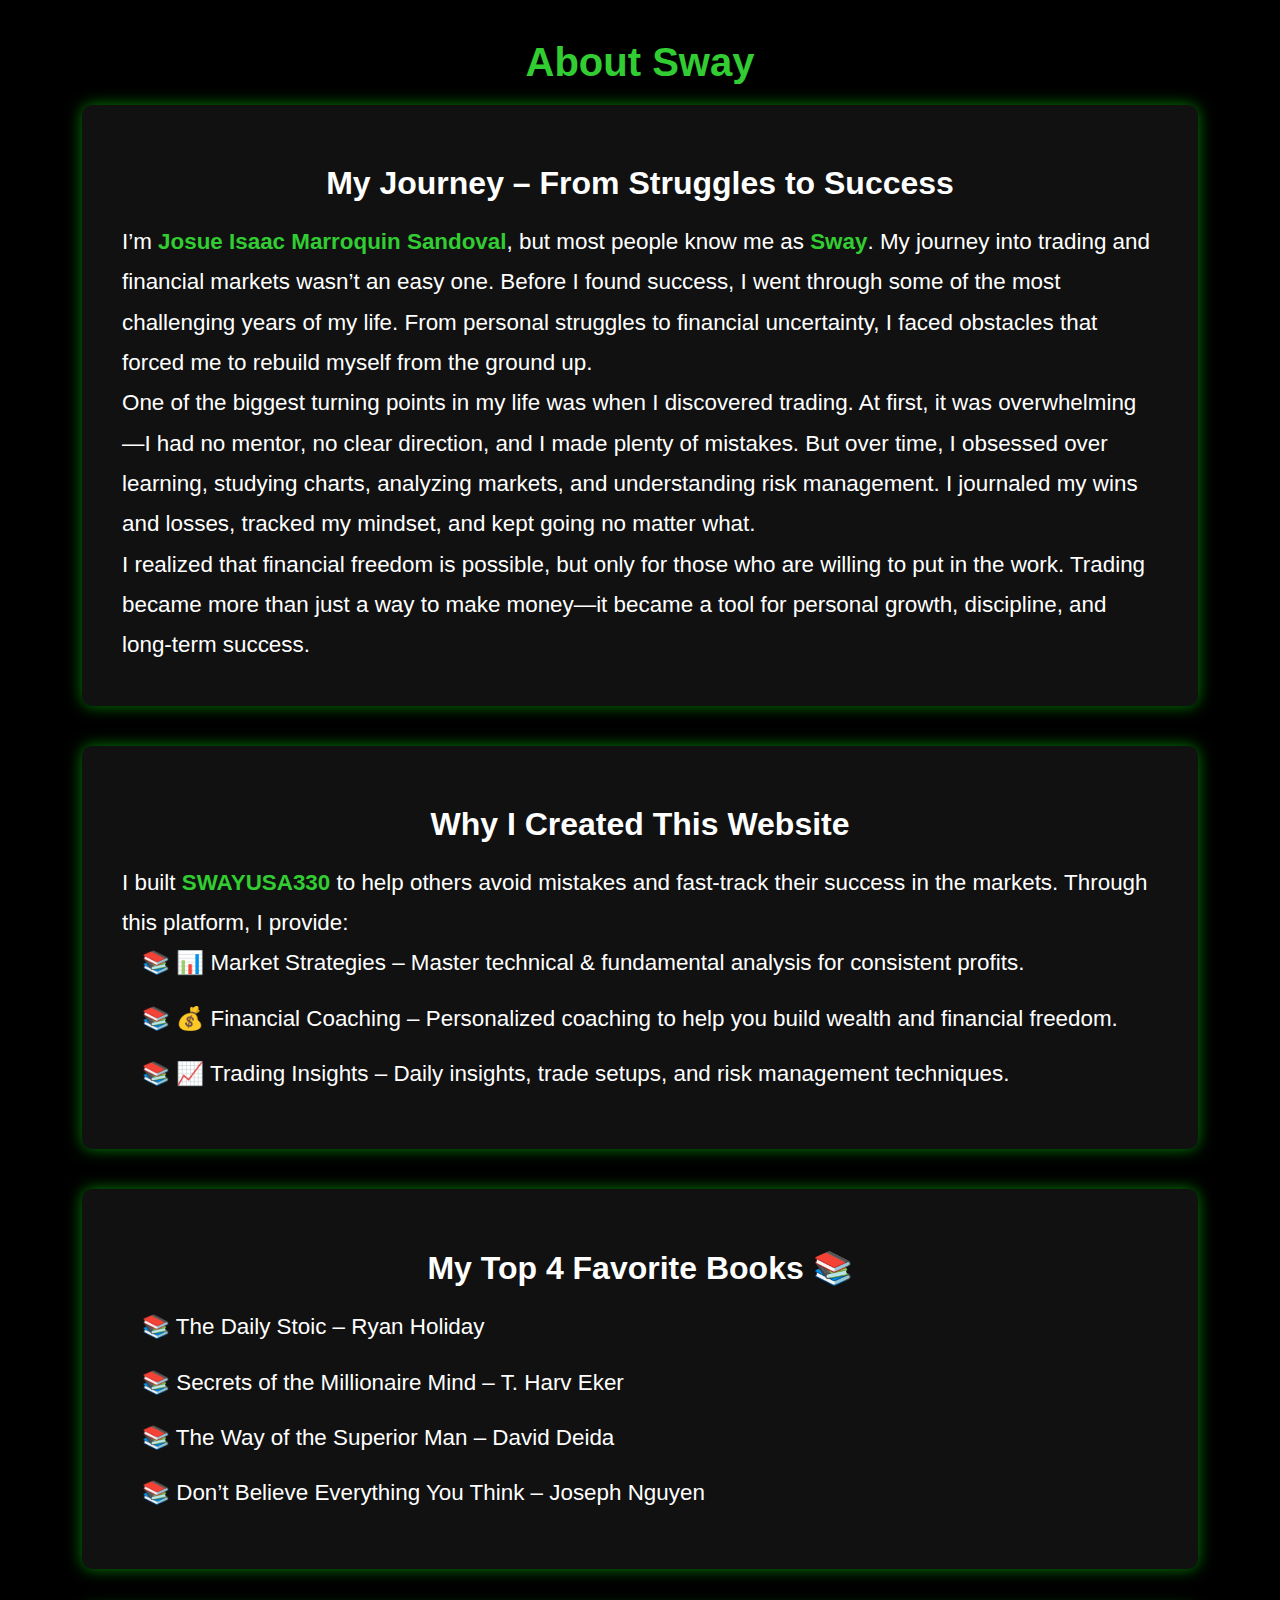
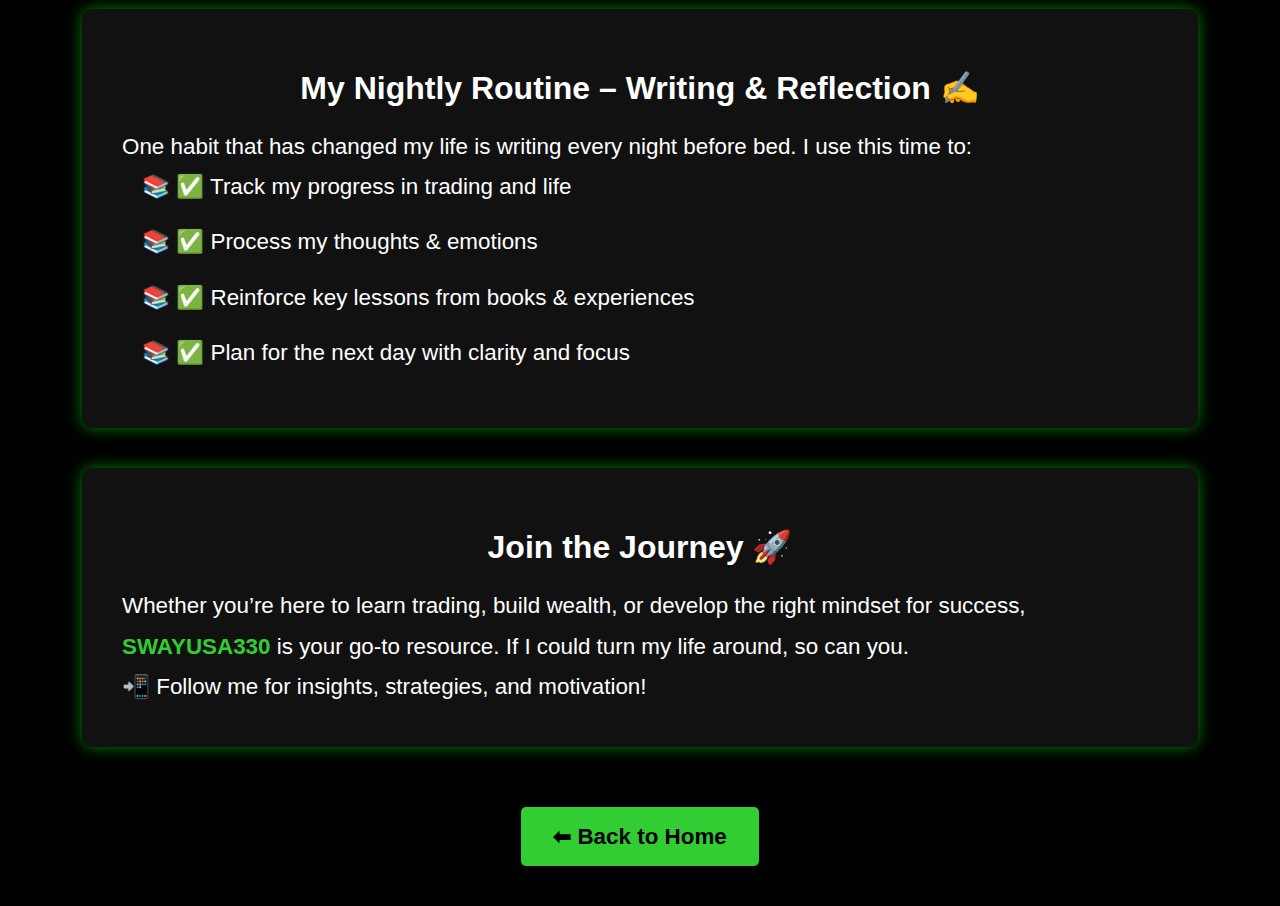
==== about-sway.html @ 66a801aa "Add files via upload" ====
<!DOCTYPE html>
<html lang="en">
<head>
    <meta charset="UTF-8">
    <meta name="viewport" content="width=device-width, initial-scale=1.0">
    <title>About Sway</title>
    <link rel="stylesheet" href="styles.css">
    <style>
        * {
            margin: 0;
            padding: 0;
            box-sizing: border-box;
        }
        body {
            font-family: Arial, sans-serif;
            background-color: black;
            color: white;
            margin: 0;
            padding: 40px 20px;
            display: flex;
            flex-direction: column;
            align-items: center;
            text-align: center;
        }
        .container {
            width: 90%;
            max-width: 1200px;
            background: #111;
            padding: 40px;
            border-radius: 10px;
            box-shadow: 0 0 15px rgba(0, 255, 0, 0.5);
            margin-bottom: 40px;
            text-align: left;
        }
        h1 {
            color: limegreen;
            margin-bottom: 20px;
            font-size: 2.5em;
            text-align: center;
        }
        h2 {
            color: white;
            margin-top: 20px;
            font-size: 2em;
        }
        p {
            font-size: 1.4em;
            line-height: 1.8;
        }
        .highlight {
            color: limegreen;
            font-weight: bold;
        }
        ul {
            list-style: none;
            padding-left: 20px;
        }
        ul li {
            font-size: 1.4em;
            margin-bottom: 15px;
        }
        ul li::before {
            content: '📚 ';
        }
        .cta {
            margin-top: 20px;
            padding: 16px 32px;
            background: limegreen;
            color: black;
            font-weight: bold;
            text-decoration: none;
            border-radius: 5px;
            display: inline-block;
            transition: 0.3s;
            font-size: 1.4em;
            text-align: center;
        }
        .cta:hover {
            background: #00cc00;
        }
    </style>
</head>
<body>
    <h1>About Sway</h1>
    <div class="container">
        <h2>My Journey – From Struggles to Success</h2>
        <p>I’m <span class="highlight">Josue Isaac Marroquin Sandoval</span>, but most people know me as <span class="highlight">Sway</span>. My journey into trading and financial markets wasn’t an easy one. Before I found success, I went through some of the most challenging years of my life. From personal struggles to financial uncertainty, I faced obstacles that forced me to rebuild myself from the ground up.</p>
        <p>One of the biggest turning points in my life was when I discovered trading. At first, it was overwhelming—I had no mentor, no clear direction, and I made plenty of mistakes. But over time, I obsessed over learning, studying charts, analyzing markets, and understanding risk management. I journaled my wins and losses, tracked my mindset, and kept going no matter what.</p>
        <p>I realized that financial freedom is possible, but only for those who are willing to put in the work. Trading became more than just a way to make money—it became a tool for personal growth, discipline, and long-term success.</p>
    </div>
    <div class="container">
        <h2>Why I Created This Website</h2>
        <p>I built <span class="highlight">SWAYUSA330</span> to help others avoid mistakes and fast-track their success in the markets. Through this platform, I provide:</p>
        <ul>
            <li>📊 Market Strategies – Master technical & fundamental analysis for consistent profits.</li>
            <li>💰 Financial Coaching – Personalized coaching to help you build wealth and financial freedom.</li>
            <li>📈 Trading Insights – Daily insights, trade setups, and risk management techniques.</li>
        </ul>
    </div>
    <div class="container">
        <h2>My Top 4 Favorite Books 📚</h2>
        <ul>
            <li>The Daily Stoic – Ryan Holiday</li>
            <li>Secrets of the Millionaire Mind – T. Harv Eker</li>
            <li>The Way of the Superior Man – David Deida</li>
            <li>Don’t Believe Everything You Think – Joseph Nguyen</li>
        </ul>
    </div>
    <div class="container">
        <h2>My Nightly Routine – Writing & Reflection ✍️</h2>
        <p>One habit that has changed my life is writing every night before bed. I use this time to:</p>
        <ul>
            <li>✅ Track my progress in trading and life</li>
            <li>✅ Process my thoughts & emotions</li>
            <li>✅ Reinforce key lessons from books & experiences</li>
            <li>✅ Plan for the next day with clarity and focus</li>
        </ul>
    </div>
    <div class="container">
        <h2>Join the Journey 🚀</h2>
        <p>Whether you’re here to learn trading, build wealth, or develop the right mindset for success, <span class="highlight">SWAYUSA330</span> is your go-to resource. If I could turn my life around, so can you.</p>
        <p>📲 Follow me for insights, strategies, and motivation!</p>
    </div>
    <a href="index.html" class="cta">⬅ Back to Home</a>
</body>
</html>
---- styles.css ----
/* General Reset */
body {
    font-family: Arial, sans-serif;
    margin: 0;
    padding: 0;
    transition: background 0.3s, color 0.3s;
    padding-top: 70px; /* Ensures content starts below fixed header */
}

/* Header */
header {
    display: flex;
    justify-content: space-between;
    align-items: center;
    background: black;
    padding: 15px 20px;
    position: fixed;
    width: 100%;
    top: 0;
    left: 0;
    z-index: 1000;
}

/* Logo */
.logo {
    color: #00ff00;
    font-size: 24px;
    font-weight: bold;
}

/* Navigation Menu */
nav {
    display: flex;
}

nav ul {
    list-style: none;
    padding: 0;
    margin: 0;
    display: flex;
}

nav ul li {
    margin: 0 15px;
}

nav ul li a {
    color: #00ff00;
    text-decoration: none;
    font-weight: bold;
}

/* Mobile Menu Styling */
.menu-toggle {
    display: none;
    font-size: 24px;
    cursor: pointer;
    color: #00ff00;
    background: none;
    border: none;
    padding: 10px;
}

/* Mobile Navigation */
@media screen and (max-width: 768px) {
    .menu-toggle {
        display: block;
        position: relative;
        z-index: 1100; /* Ensures menu button is on top */
    }

    nav {
        position: absolute;
        width: 100%;
        left: 0;
        top: 60px;
        background: black;
        z-index: 1000;
        display: none;
        text-align: center;
        padding: 10px 0;
    }

    nav ul {
        flex-direction: column;
        width: 100%;
        padding: 0;
        margin: 0;
    }

    nav ul li {
        margin: 10px 0;
    }

    nav ul.nav-active {
        display: flex;
    }
}

/* Button */
.btn {
    background: #00ff00;
    border: none;
    padding: 10px 15px;
    cursor: pointer;
    font-weight: bold;
    border-radius: 5px;
    transition: 0.3s;
    text-decoration: none;
    display: inline-block;
    color: black;
}

.btn:hover {
    background: #008000;
}

/* Fix Button Text Styling */
.btn a {
    text-decoration: none;
    color: black;
    font-weight: bold;
}

.btn a:hover {
    color: black;
}

/* Hero Section */
.hero {
    text-align: center;
    padding: 100px 20px;
    background: #333;
    color: white;
}

/* Stock Price Section */
.stock-price {
    text-align: center;
    font-size: 18px;
    color: #00ff00;
    font-weight: bold;
    margin: 20px 0;
}

/* Services */
.services {
    text-align: center;
    padding: 50px 20px;
    background: black;
    color: white;
    display: flex;
    justify-content: center;
    flex-wrap: wrap;
    gap: 20px;
}

.service-box {
    background: #444;
    color: white;
    padding: 20px;
    border-radius: 10px;
    width: 320px;
    text-align: center;
    border: 1px solid #00ff00;
    cursor: pointer;
    transition: transform 0.3s ease, box-shadow 0.3s ease;
    text-decoration: none; /* Removes underline */
    display: block;
}

.service-box h3, 
.service-box p {
    text-decoration: none; /* Ensures no underline inside */
}

.service-box:hover {
    transform: scale(1.05);
    box-shadow: 0px 0px 15px rgba(0, 255, 0, 0.5);
    text-decoration: none; /* Prevent underline on hover */
}

/* Contact Form */
.contact {
    padding: 50px;
    background: #222;
    text-align: center;
    border-radius: 10px;
}

/* Input Styling */
.contact input,
.contact textarea {
    width: 90%;
    max-width: 500px;
    padding: 12px;
    border: 2px solid #00ff00;
    border-radius: 8px;
    background: #111;
    color: white;
    font-size: 16px;
    display: block;
    margin: 0 auto;
    transition: 0.3s;
}

.contact input:focus,
.contact textarea:focus {
    border-color: #00ff00;
    outline: none;
    box-shadow: 0 0 10px rgba(0, 255, 0, 0.8);
}

/* About Section */
.about {
    background: black;
    padding: 50px 20px;
    text-align: center;
    border-top: 1px solid #00ff00;
    margin-top: 50px;
}

/* Footer */
footer {
    text-align: center;
    padding: 20px;
    background: black;
    font-size: 14px;
    border-top: 1px solid grey;
}

/* Responsive Layout for Mobile */
@media screen and (max-width: 768px) {
    .container {
        width: 95%;
        text-align: center;
    }

    .hero {
        padding: 50px 15px;
    }

    .services {
        flex-direction: column;
        align-items: center;
    }

    .service-box {
        width: 90%;
    }

    .contact input,
    .contact textarea {
        width: 95%;
    }

    .btn {
        width: 90%;
    }
}
/* Change Background to Grey */
body {
    background: #2c2c2c; /* Dark Grey */
    color: white;
    font-family: Arial, sans-serif;
    margin: 0;
    padding-top: 70px;
}

/* Smooth Scrolling */
html {
    scroll-behavior: smooth;
}
/* Style for Inner Pages */
.inner-container {
    max-width: 800px;
    margin: 100px auto;
    padding: 30px;
    background: #111;
    color: white;
    text-align: center;
    border-radius: 15px;
    box-shadow: 0px 0px 20px rgba(0, 255, 0, 0.7);
}

.inner-container h1, 
.inner-container h2 {
    margin-bottom: 15px;
}

.inner-container p {
    font-size: 18px;
    line-height: 1.6;
    margin-bottom: 20px;
}

/* Highlight Important Text */
.highlight {
    color: #00ff00;
    font-weight: bold;
}

/* Fix Bullet Points */
.styled-list {
    text-align: left;
    display: inline-block;
    margin: 20px 0;
    padding-left: 20px;
}

.styled-list li {
    font-size: 18px;
    margin-bottom: 10px;
    list-style: none;
    display: flex;
    align-items: center;
}

.styled-list li::before {
    content: "✔️";
    color: #00ff00;
    margin-right: 10px;
}

/* Button */
.btn {
    display: inline-block;
    margin-top: 20px;
    text-decoration: none;
    color: white;
    background: #00ff00;
    font-weight: bold;
    padding: 12px 18px;
    border-radius: 5px;
    border: none;
    transition: 0.3s;
    box-shadow: 0 0 10px rgba(0, 255, 0, 0.5);
}

.btn:hover {
    background: black;
    color: #00ff00;
    border: 2px solid #00ff00;
}

/* Style for Inner Pages */
.inner-container {
    max-width: 800px;
    margin: 100px auto;
    padding: 30px;
    background: #111;
    color: white;
    text-align: center;
    border-radius: 15px;
    box-shadow: 0px 0px 20px rgba(0, 255, 0, 0.7);
}

.inner-container h1, 
.inner-container h2 {
    margin-bottom: 15px;
}

.inner-container p {
    font-size: 18px;
    line-height: 1.6;
    margin-bottom: 20px;
}

/* Highlight Important Text */
.highlight {
    color: #00ff00;
    font-weight: bold;
}

/* Fix Bullet Points */
.styled-list {
    text-align: left;
    display: inline-block;
    margin: 20px 0;
    padding-left: 20px;
}

.styled-list li {
    font-size: 18px;
    margin-bottom: 10px;
    list-style: none;
    display: flex;
    align-items: center;
}

.styled-list li::before {
    content: "✔️";
    color: #00ff00;
    margin-right: 10px;
}

/* Button */
.btn {
    display: inline-block;
    margin-top: 20px;
    text-decoration: none;
    color: white;
    background: #00ff00;
    font-weight: bold;
    padding: 12px 18px;
    border-radius: 5px;
    border: none;
    transition: 0.3s;
    box-shadow: 0 0 10px rgba(0, 255, 0, 0.5);
}

.btn:hover {
    background: black;
    color: #00ff00;
    border: 2px solid #00ff00;
}

/* Style for Inner Pages */
.inner-container {
    max-width: 800px;
    margin: 100px auto;
    padding: 30px;
    background: #111;
    color: white;
    text-align: center;
    border-radius: 15px;
    box-shadow: 0px 0px 20px rgba(0, 255, 0, 0.7);
}

.inner-container h1, 
.inner-container h2 {
    margin-bottom: 15px;
}

.inner-container p {
    font-size: 18px;
    line-height: 1.6;
    margin-bottom: 20px;
}

/* Highlight Important Text */
.highlight {
    color: #00ff00;
    font-weight: bold;
}

/* Fix Bullet Points */
.styled-list {
    text-align: left;
    display: inline-block;
    margin: 20px 0;
    padding-left: 20px;
}

.styled-list li {
    font-size: 18px;
    margin-bottom: 10px;
    list-style: none;
    display: flex;
    align-items: center;
}

.styled-list li::before {
    content: "✔️";
    color: #00ff00;
    margin-right: 10px;
}

/* Button */
.btn {
    display: inline-block;
    margin-top: 20px;
    text-decoration: none;
    color: white;
    background: #00ff00;
    font-weight: bold;
    padding: 12px 18px;
    border-radius: 5px;
    border: none;
    transition: 0.3s;
    box-shadow: 0 0 10px rgba(0, 255, 0, 0.5);
}

.btn:hover {
    background: black;
    color: #00ff00;
    border: 2px solid #00ff00;
}

/* ==================== */
/* Make Service Boxes Clickable */
/* ==================== */
.service-box {
    display: block; /* Ensures the whole box is clickable */
    text-decoration: none; /* Removes underline */
    color: white; /* Keeps text visible */
    padding: 20px;
    background: #222; /* Keeps it styled */
    border-radius: 10px;
    text-align: center;
    transition: transform 0.3s ease, box-shadow 0.3s ease;
}

/* Add hover effect */
.service-box:hover {
    transform: scale(1.05);
    box-shadow: 0px 0px 15px rgba(0, 255, 0, 0.5);
}

/* ==================== */
/* Ensure Clicking Works on Mobile */
/* ==================== */
@media screen and (max-width: 768px) {
    .service-box {
        width: 90%; /* Makes sure it fits mobile screens */
        padding: 15px;
        margin: 10px auto;
    }
}

/* Fix Clicking Issue */
.service-box a {
    display: block;
    width: 100%;
    height: 100%;
    text-decoration: none;
    color: inherit;
    pointer-events: auto;
}

/* Hide menu on mobile by default */
nav {
    display: none; /* Hide menu initially */
    background: black;
    position: absolute;
    top: 60px;
    left: 0;
    width: 100%;
    text-align: center;
    padding: 10px 0;
}

/* Show menu when "nav-active" is added */
nav.nav-active {
    display: block; /* Show when active */
}

/* Ensure the menu button is visible */
.menu-toggle {
    display: block;
    font-size: 24px;
    background: none;
    border: none;
    color: #00ff00;
    padding: 10px;
    cursor: pointer;
}

/* Style for menu items */
nav ul {
    list-style: none;
    padding: 0;
    margin: 0;
}

nav ul li {
    padding: 10px 0;
}

nav ul li a {
    color: #00ff00;
    text-decoration: none;
    font-size: 18px;
}

/* Responsive fix */
@media screen and (min-width: 768px) {
    nav {
        display: flex; /* Show menu on larger screens */
        position: static;
    }

    .menu-toggle {
        display: none; /* Hide menu toggle on desktop */
    }
}

/* ===================== */
/* Mobile Menu Styling */
/* ===================== */

/* Hide menu by default */
.nav-menu {
    display: none;
    background: black;
    position: absolute;
    top: 60px;
    left: 0;
    width: 100%;
    text-align: center;
    padding: 10px 0;
    z-index: 1000;
}

/* Show menu when "nav-active" class is added */
.nav-menu.nav-active {
    display: block;
}

/* Ensure the menu button is visible */
.menu-toggle {
    display: block;
    font-size: 24px;
    background: none;
    border: none;
    color: #00ff00;
    padding: 10px;
    cursor: pointer;
}

/* Style for menu items */
.nav-menu ul {
    list-style: none;
    padding: 0;
    margin: 0;
}

.nav-menu ul li {
    padding: 10px 0;
}

.nav-menu ul li a {
    color: #00ff00;
    text-decoration: none;
    font-size: 18px;
}

/* Responsive fix */
@media screen and (min-width: 768px) {
    .nav-menu {
        display: flex; /* Show menu on desktop */
        position: static;
    }

    .menu-toggle {
        display: none; /* Hide menu toggle on desktop */
    }
}

/* Hide the nav menu by default on mobile */
.nav-menu {
    display: none;
    flex-direction: column;
    background: black;
    width: 100%;
    position: absolute;
    top: 60px;
    left: 0;
    padding: 10px 0;
    text-align: center;
}

/* Show menu when it's active */
.nav-menu.nav-active {
    display: flex;
}

/* Style the menu toggle button */
.menu-toggle {
    display: block;
    font-size: 24px;
    cursor: pointer;
    color: #00ff00;
    background: none;
    border: none;
    padding: 10px;
}

/* Hide menu toggle on desktop */
@media screen and (min-width: 768px) {
    .menu-toggle {
        display: none;
    }

    .nav-menu {
        display: flex !important;
        position: static;
        flex-direction: row;
    }
}

/* 🔹 Make Header Sticky (stays on top when scrolling) */
header {
    position: fixed;
    width: 100%;
    top: 0;
    left: 0;
    z-index: 1000;
}

/* 🔹 Button Hover Effect */
.btn:hover {
    background: limegreen;
    color: black;
    transition: 0.3s; /* Smooth transition */
}
/* General Reset */
body {
    font-family: Arial, sans-serif;
    margin: 0;
    padding: 0;
    transition: background 0.3s, color 0.3s;
    padding-top: 70px; /* Ensures content starts below fixed header */
}

/* Aligning Service Boxes Evenly */
.services {
    display: flex;
    justify-content: center;
    flex-wrap: wrap;
    gap: 30px;
    margin-top: 40px;
    align-items: stretch;
}

.service-box {
    background: #222;
    padding: 20px;
    border-radius: 10px;
    width: 300px;
    text-align: center;
    border: 1px solid limegreen;
    cursor: pointer;
    transition: transform 0.3s ease, box-shadow 0.3s ease;
    display: flex;
    flex-direction: column;
    justify-content: space-between;
}

.service-box h3 {
    margin-bottom: 10px;
}

.service-box:hover {
    transform: scale(1.05);
    box-shadow: 0px 0px 15px rgba(0, 255, 0, 0.5);
}

/* Ensuring Even Height for Service Boxes */
@media screen and (max-width: 768px) {
    .services {
        flex-direction: column;
        align-items: center;
    }

    .service-box {
        width: 90%;
    }
}
/* General Reset */
body {
    font-family: Arial, sans-serif;
    margin: 0;
    padding: 0;
    transition: background 0.3s, color 0.3s;
    padding-top: 70px; /* Ensures content starts below fixed header */
}

/* Aligning Service Boxes Evenly */
.services {
    display: flex;
    justify-content: center;
    flex-wrap: wrap;
    gap: 30px;
    margin-top: 40px;
    align-items: stretch;
}

.service-box {
    background: #222;
    padding: 20px;
    border-radius: 10px;
    width: 300px;
    text-align: center;
    border: 1px solid limegreen;
    cursor: pointer;
    transition: transform 0.3s ease, box-shadow 0.3s ease;
    display: flex;
    flex-direction: column;
    justify-content: space-between;
}

.service-box h3 {
    margin-bottom: 10px;
}

.service-box:hover {
    transform: scale(1.05);
    box-shadow: 0px 0px 15px rgba(0, 255, 0, 0.5);
}

/* Ensuring Even Height for Service Boxes */
@media screen and (max-width: 768px) {
    .services {
        flex-direction: column;
        align-items: center;
    }

    .service-box {
        width: 90%;
    }
}

/* About Sway Styling */
.about-container {
    width: 90%;
    max-width: 1200px;
    background: #111;
    padding: 40px;
    border-radius: 10px;
    box-shadow: 0 0 15px rgba(0, 255, 0, 0.5);
    margin-bottom: 40px;
    text-align: left;
}

.about-container h1, h2 {
    color: limegreen;
    margin-bottom: 20px;
    text-align: center;
}

.about-container p, li {
    font-size: 1.4em;
    line-height: 1.8;
}

.about-container ul {
    list-style: none;
    padding-left: 20px;
}

.about-container .highlight {
    color: limegreen;
    font-weight: bold;
}

/* Trading Money Blueprint Styling */
.trading-blueprint {
    width: 90%;
    max-width: 1200px;
    background: #111;
    padding: 40px;
    border-radius: 10px;
    box-shadow: 0 0 15px rgba(0, 255, 0, 0.5);
    margin-bottom: 40px;
    text-align: left;
}

.trading-blueprint h1, h2 {
    color: limegreen;
    margin-bottom: 20px;
    text-align: center;
}

.trading-blueprint p, li {
    font-size: 1.4em;
    line-height: 1.8;
}

.trading-blueprint ul {
    list-style: none;
    padding-left: 20px;
}
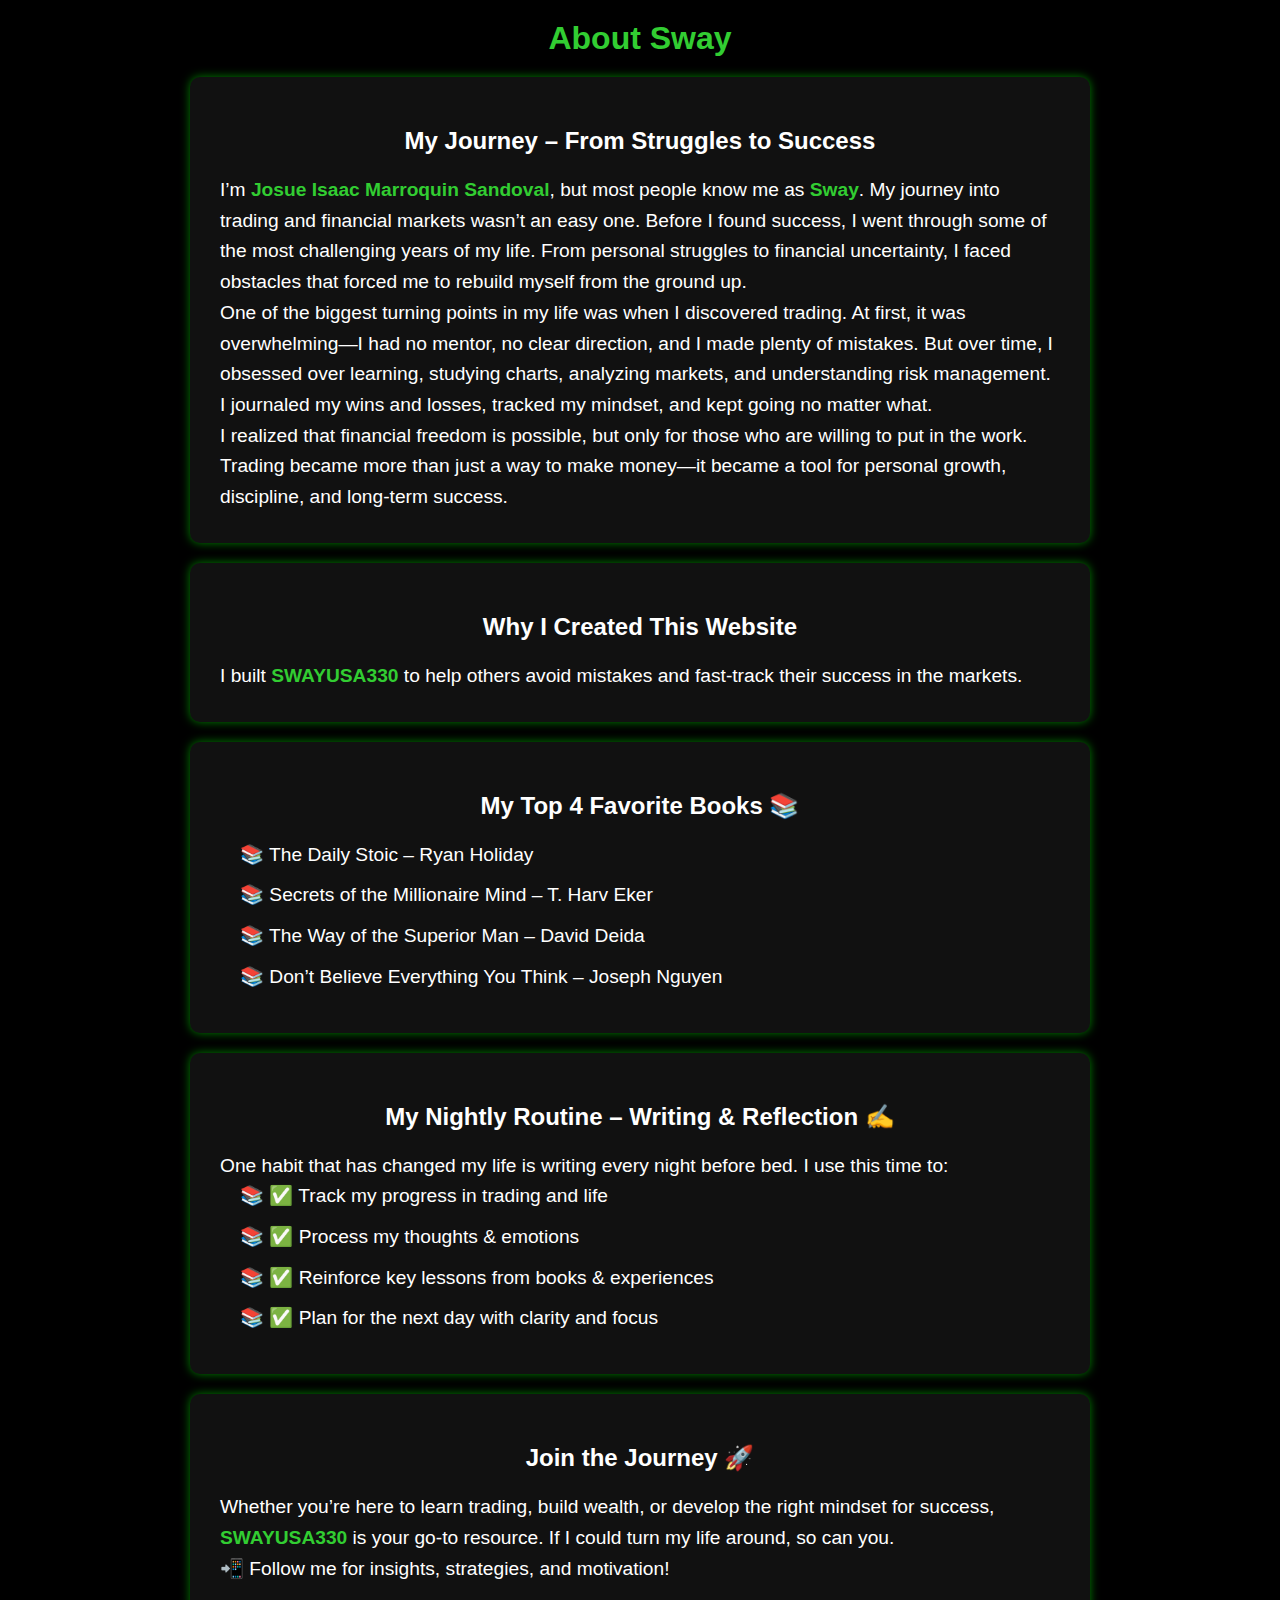
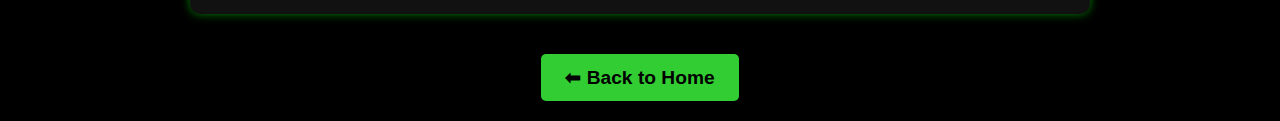
==== commit 28f24513: "Add files via upload" ====
--- a/about-sway.html
+++ b/about-sway.html
@@ -16,36 +16,37 @@
             background-color: black;
             color: white;
             margin: 0;
-            padding: 40px 20px;
+            padding: 20px;
             display: flex;
             flex-direction: column;
             align-items: center;
             text-align: center;
         }
         .container {
-            width: 90%;
-            max-width: 1200px;
+            width: 95%;
+            max-width: 900px;
             background: #111;
-            padding: 40px;
+            padding: 30px;
             border-radius: 10px;
-            box-shadow: 0 0 15px rgba(0, 255, 0, 0.5);
-            margin-bottom: 40px;
+            box-shadow: 0 0 10px rgba(0, 255, 0, 0.5);
+            margin-bottom: 20px;
             text-align: left;
+            overflow: hidden;
         }
         h1 {
             color: limegreen;
             margin-bottom: 20px;
-            font-size: 2.5em;
+            font-size: 2em;
             text-align: center;
         }
         h2 {
             color: white;
             margin-top: 20px;
-            font-size: 2em;
+            font-size: 1.5em;
         }
-        p {
-            font-size: 1.4em;
-            line-height: 1.8;
+        p, ul li {
+            font-size: 1.2em;
+            line-height: 1.6;
         }
         .highlight {
             color: limegreen;
@@ -56,15 +57,14 @@
             padding-left: 20px;
         }
         ul li {
-            font-size: 1.4em;
-            margin-bottom: 15px;
+            margin-bottom: 10px;
         }
         ul li::before {
             content: '📚 ';
         }
         .cta {
             margin-top: 20px;
-            padding: 16px 32px;
+            padding: 12px 24px;
             background: limegreen;
             color: black;
             font-weight: bold;
@@ -72,11 +72,32 @@
             border-radius: 5px;
             display: inline-block;
             transition: 0.3s;
-            font-size: 1.4em;
+            font-size: 1.2em;
             text-align: center;
         }
         .cta:hover {
             background: #00cc00;
+        }
+        @media (max-width: 768px) {
+            body {
+                padding: 10px;
+            }
+            .container {
+                padding: 20px;
+            }
+            h1 {
+                font-size: 1.8em;
+            }
+            h2 {
+                font-size: 1.3em;
+            }
+            p, ul li {
+                font-size: 1em;
+            }
+            .cta {
+                font-size: 1em;
+                padding: 10px 20px;
+            }
         }
     </style>
 </head>
@@ -90,12 +111,7 @@
     </div>
     <div class="container">
         <h2>Why I Created This Website</h2>
-        <p>I built <span class="highlight">SWAYUSA330</span> to help others avoid mistakes and fast-track their success in the markets. Through this platform, I provide:</p>
-        <ul>
-            <li>📊 Market Strategies – Master technical & fundamental analysis for consistent profits.</li>
-            <li>💰 Financial Coaching – Personalized coaching to help you build wealth and financial freedom.</li>
-            <li>📈 Trading Insights – Daily insights, trade setups, and risk management techniques.</li>
-        </ul>
+        <p>I built <span class="highlight">SWAYUSA330</span> to help others avoid mistakes and fast-track their success in the markets.</p>
     </div>
     <div class="container">
         <h2>My Top 4 Favorite Books 📚</h2>
@@ -123,4 +139,4 @@
     </div>
     <a href="index.html" class="cta">⬅ Back to Home</a>
 </body>
-</html>+</html>
--- a/styles.css
+++ b/styles.css
@@ -870,4 +870,4 @@
 .trading-blueprint ul {
     list-style: none;
     padding-left: 20px;
-}
+}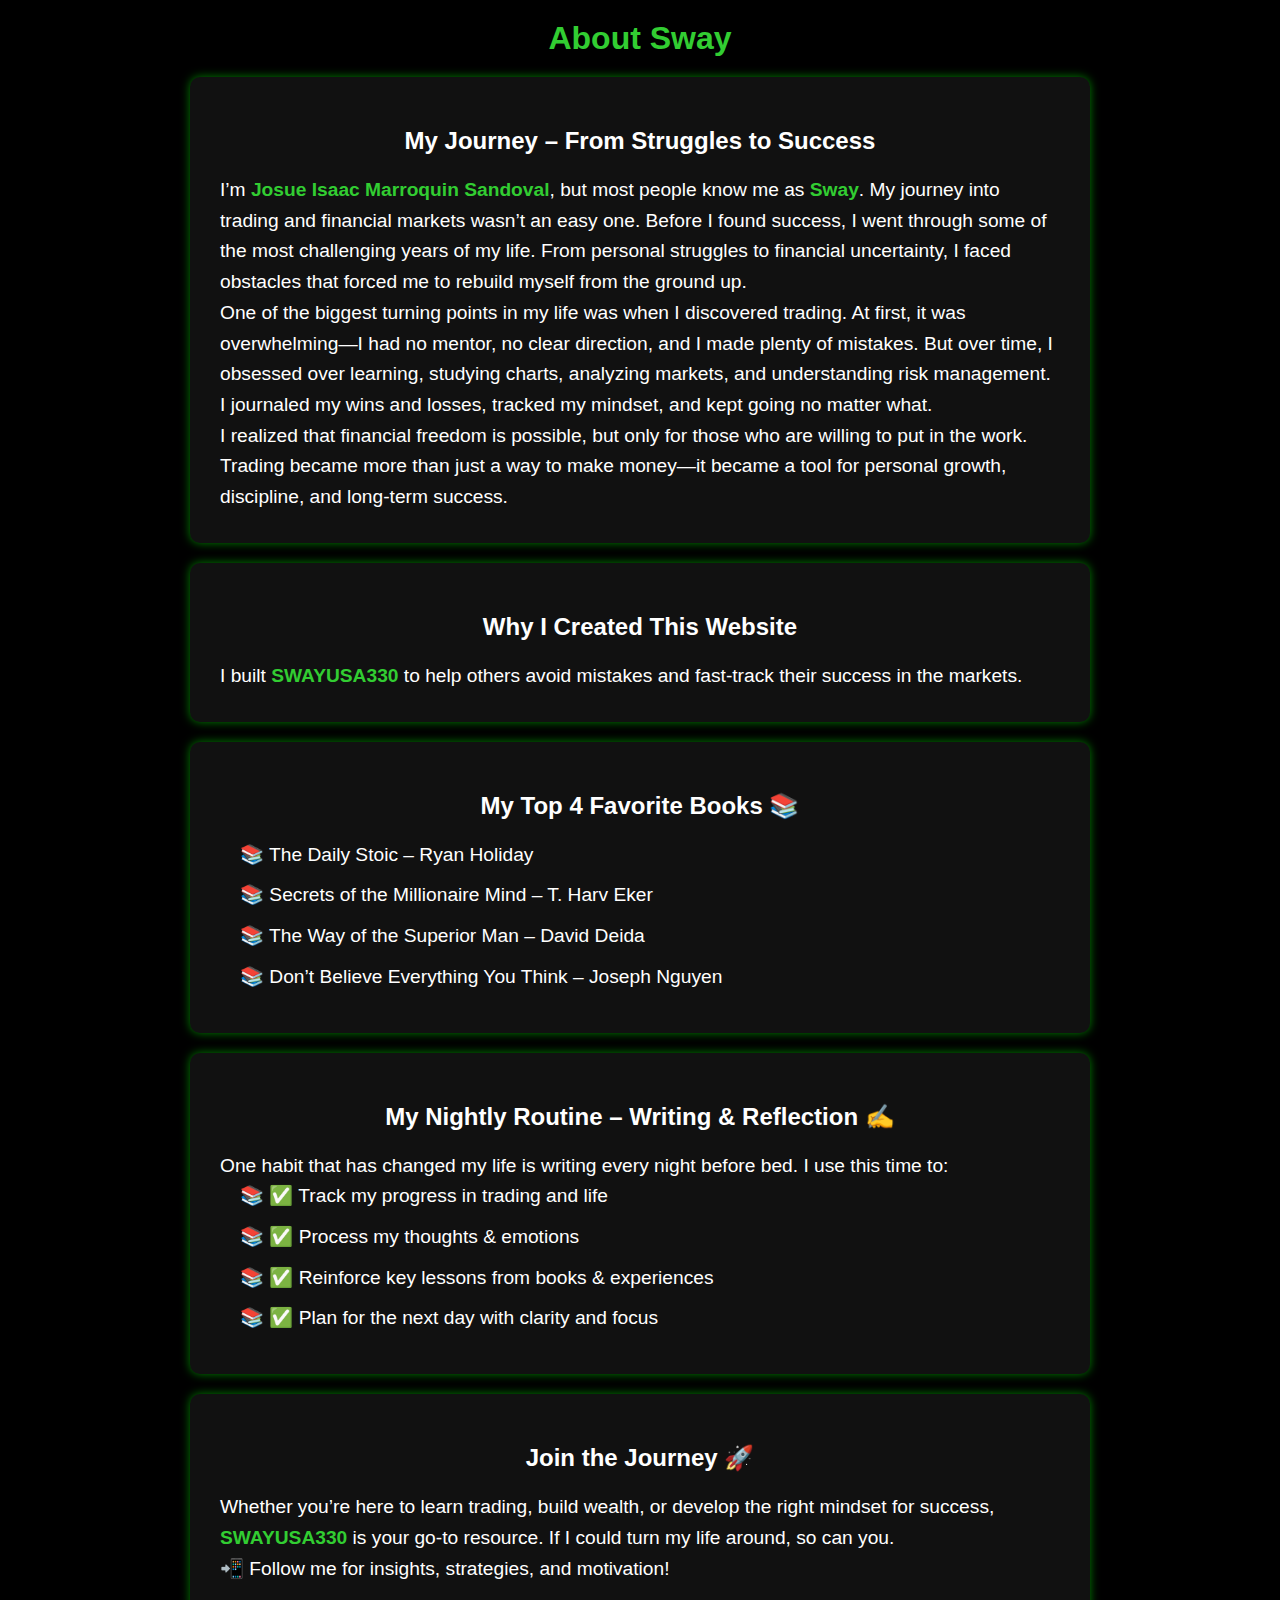
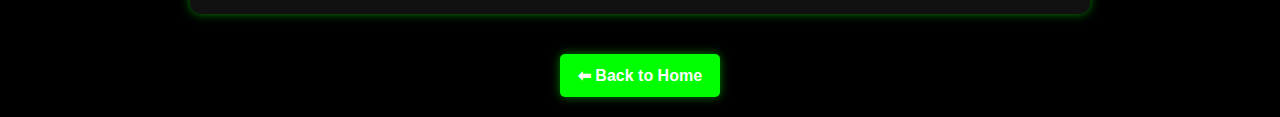
==== commit ef3c7ba3: "Add files via upload" ====
--- a/about-sway.html
+++ b/about-sway.html
@@ -137,6 +137,6 @@
         <p>Whether you’re here to learn trading, build wealth, or develop the right mindset for success, <span class="highlight">SWAYUSA330</span> is your go-to resource. If I could turn my life around, so can you.</p>
         <p>📲 Follow me for insights, strategies, and motivation!</p>
     </div>
-    <a href="index.html" class="cta">⬅ Back to Home</a>
+    <a href="index.html" class="btn">⬅ Back to Home
 </body>
 </html>
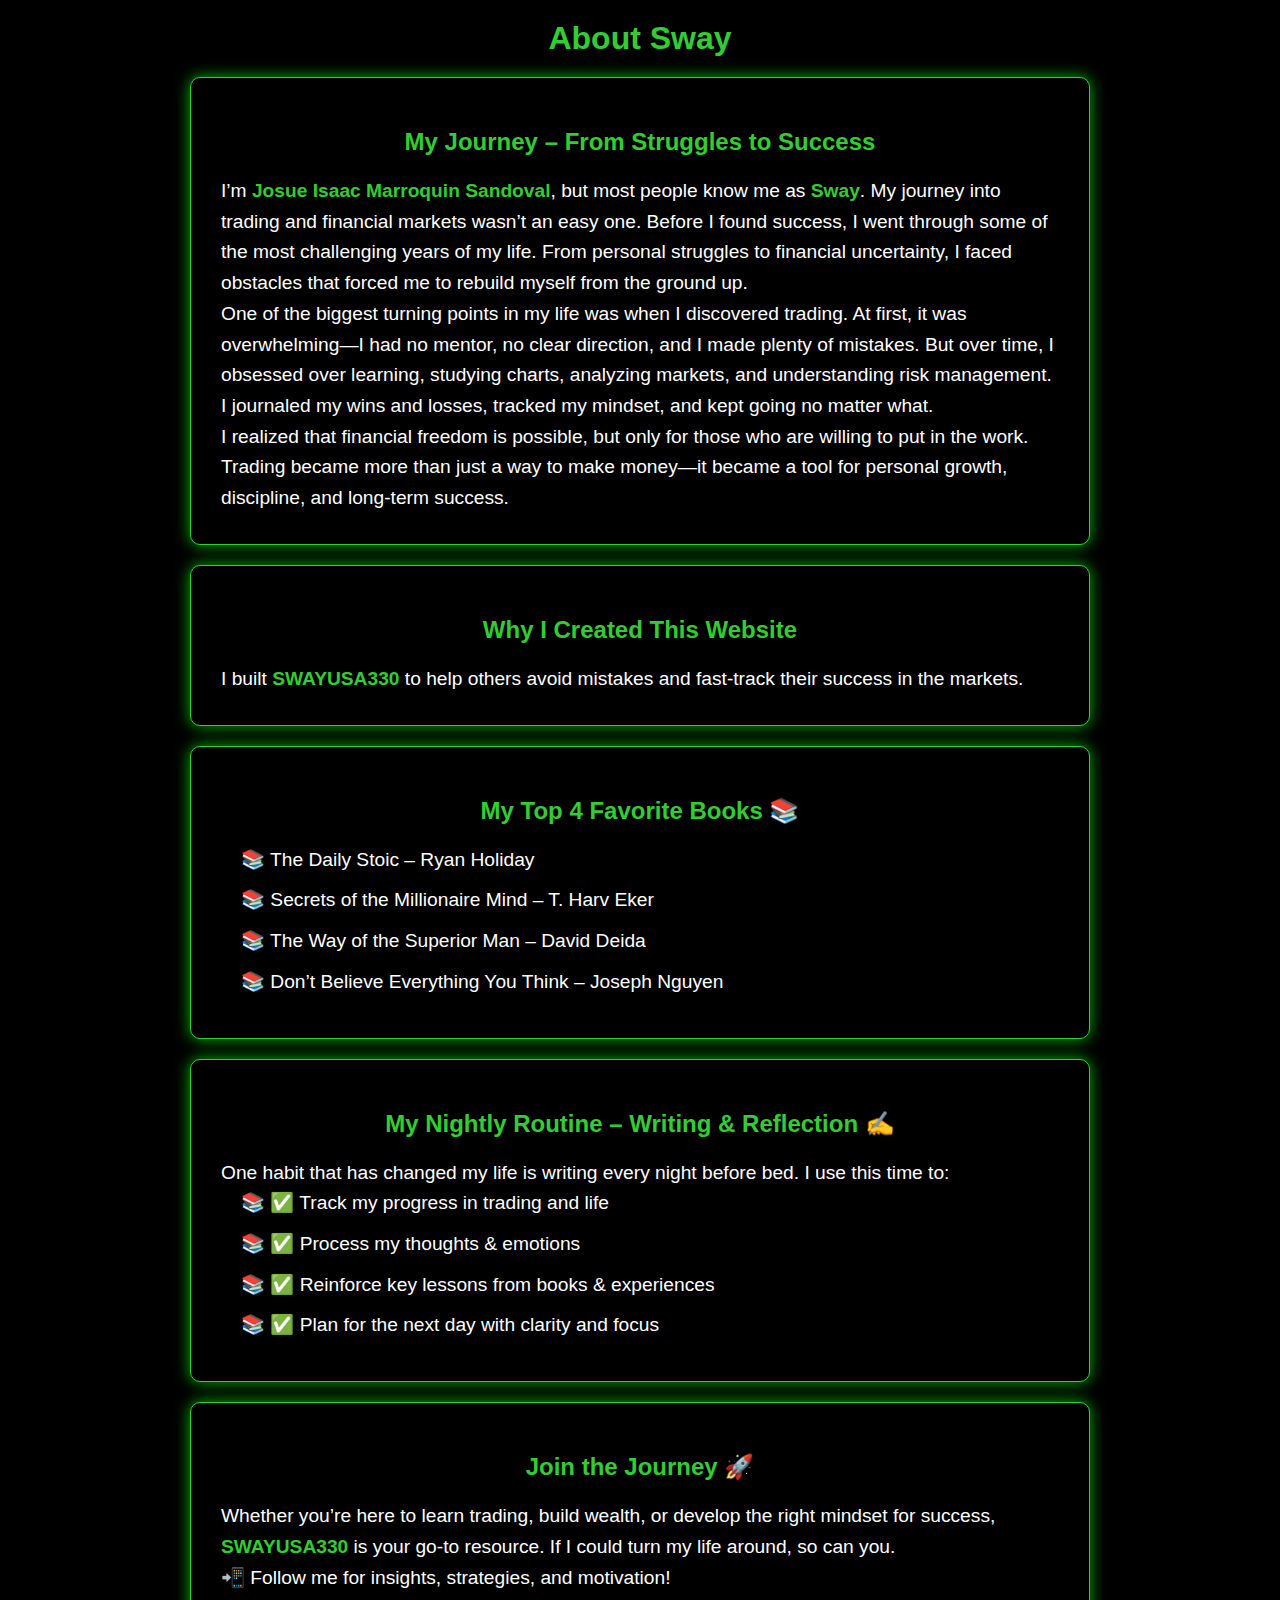
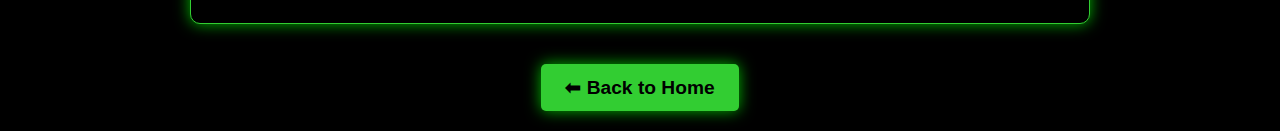
==== commit fdad41fe: "Add files via upload" ====
--- a/about-sway.html
+++ b/about-sway.html
@@ -13,7 +13,7 @@
         }
         body {
             font-family: Arial, sans-serif;
-            background-color: black;
+            background: black;
             color: white;
             margin: 0;
             padding: 20px;
@@ -25,13 +25,14 @@
         .container {
             width: 95%;
             max-width: 900px;
-            background: #111;
+            background: black;
             padding: 30px;
             border-radius: 10px;
-            box-shadow: 0 0 10px rgba(0, 255, 0, 0.5);
+            box-shadow: 0 0 15px rgba(0, 255, 0, 0.7);
             margin-bottom: 20px;
             text-align: left;
             overflow: hidden;
+            border: 1px solid limegreen;
         }
         h1 {
             color: limegreen;
@@ -40,7 +41,7 @@
             text-align: center;
         }
         h2 {
-            color: white;
+            color: limegreen;
             margin-top: 20px;
             font-size: 1.5em;
         }
@@ -74,6 +75,7 @@
             transition: 0.3s;
             font-size: 1.2em;
             text-align: center;
+            box-shadow: 0 0 15px rgba(0, 255, 0, 0.7);
         }
         .cta:hover {
             background: #00cc00;
@@ -137,6 +139,6 @@
         <p>Whether you’re here to learn trading, build wealth, or develop the right mindset for success, <span class="highlight">SWAYUSA330</span> is your go-to resource. If I could turn my life around, so can you.</p>
         <p>📲 Follow me for insights, strategies, and motivation!</p>
     </div>
-    <a href="index.html" class="btn">⬅ Back to Home
+    <a href="index.html" class="cta">⬅ Back to Home</a>
 </body>
 </html>
--- a/styles.css
+++ b/styles.css
@@ -3,6 +3,8 @@
     font-family: Arial, sans-serif;
     margin: 0;
     padding: 0;
+    background: #2c2c2c;
+    color: white;
     transition: background 0.3s, color 0.3s;
     padding-top: 70px; /* Ensures content starts below fixed header */
 }
@@ -31,17 +33,24 @@
 /* Navigation Menu */
 nav {
     display: flex;
+    justify-content: center;
+    align-items: center;
+    flex-wrap: wrap;
+    gap: 15px;
+    margin-top: 10px;
 }
 
 nav ul {
     list-style: none;
     padding: 0;
-    margin: 0;
-    display: flex;
+    display: flex;
+    justify-content: center;
+    gap: 20px;
+    flex-wrap: wrap;
 }
 
 nav ul li {
-    margin: 0 15px;
+    display: inline-block;
 }
 
 nav ul li a {
@@ -50,50 +59,71 @@
     font-weight: bold;
 }
 
-/* Mobile Menu Styling */
-.menu-toggle {
-    display: none;
-    font-size: 24px;
-    cursor: pointer;
-    color: #00ff00;
-    background: none;
-    border: none;
-    padding: 10px;
-}
-
-/* Mobile Navigation */
+/* Mobile Navigation Fix */
 @media screen and (max-width: 768px) {
-    .menu-toggle {
-        display: block;
-        position: relative;
-        z-index: 1100; /* Ensures menu button is on top */
-    }
-
-    nav {
-        position: absolute;
-        width: 100%;
-        left: 0;
-        top: 60px;
-        background: black;
-        z-index: 1000;
-        display: none;
-        text-align: center;
-        padding: 10px 0;
-    }
-
     nav ul {
         flex-direction: column;
-        width: 100%;
-        padding: 0;
-        margin: 0;
-    }
-
-    nav ul li {
-        margin: 10px 0;
-    }
-
-    nav ul.nav-active {
-        display: flex;
+        gap: 8px;
+    }
+
+    header {
+        padding-bottom: 15px;
+    }
+    
+    body {
+        padding-top: 90px;
+    }
+}
+
+/* Button Styling */
+.btn {
+    display: inline-block;
+    margin-top: 20px;
+    text-decoration: none;
+    color: black;
+    background: limegreen;
+    font-weight: bold;
+    padding: 12px 18px;
+    border-radius: 5px;
+    border: none;
+    transition: 0.3s;
+    box-shadow: 0 0 10px rgba(0, 255, 0, 0.5);
+}
+
+.btn:hover {
+    background: #00cc00;
+    color: black;
+}
+
+/* Sections */
+section {
+    background: #1a1a1a;
+    padding: 20px;
+    border-radius: 10px;
+    box-shadow: 0 0 10px rgba(0, 255, 0, 0.5);
+    margin-bottom: 25px;
+    text-align: center;
+}
+
+/* Footer */
+footer {
+    text-align: center;
+    padding: 20px;
+    background: black;
+    font-size: 14px;
+    border-top: 1px solid grey;
+}
+
+/* Responsive Layout */
+@media screen and (max-width: 768px) {
+    .container {
+        width: 95%;
+        text-align: center;
+    }
+
+    .btn {
+        width: auto;
+        text-align: center;
     }
 }
 
@@ -870,4 +900,4 @@
 .trading-blueprint ul {
     list-style: none;
     padding-left: 20px;
-}+}
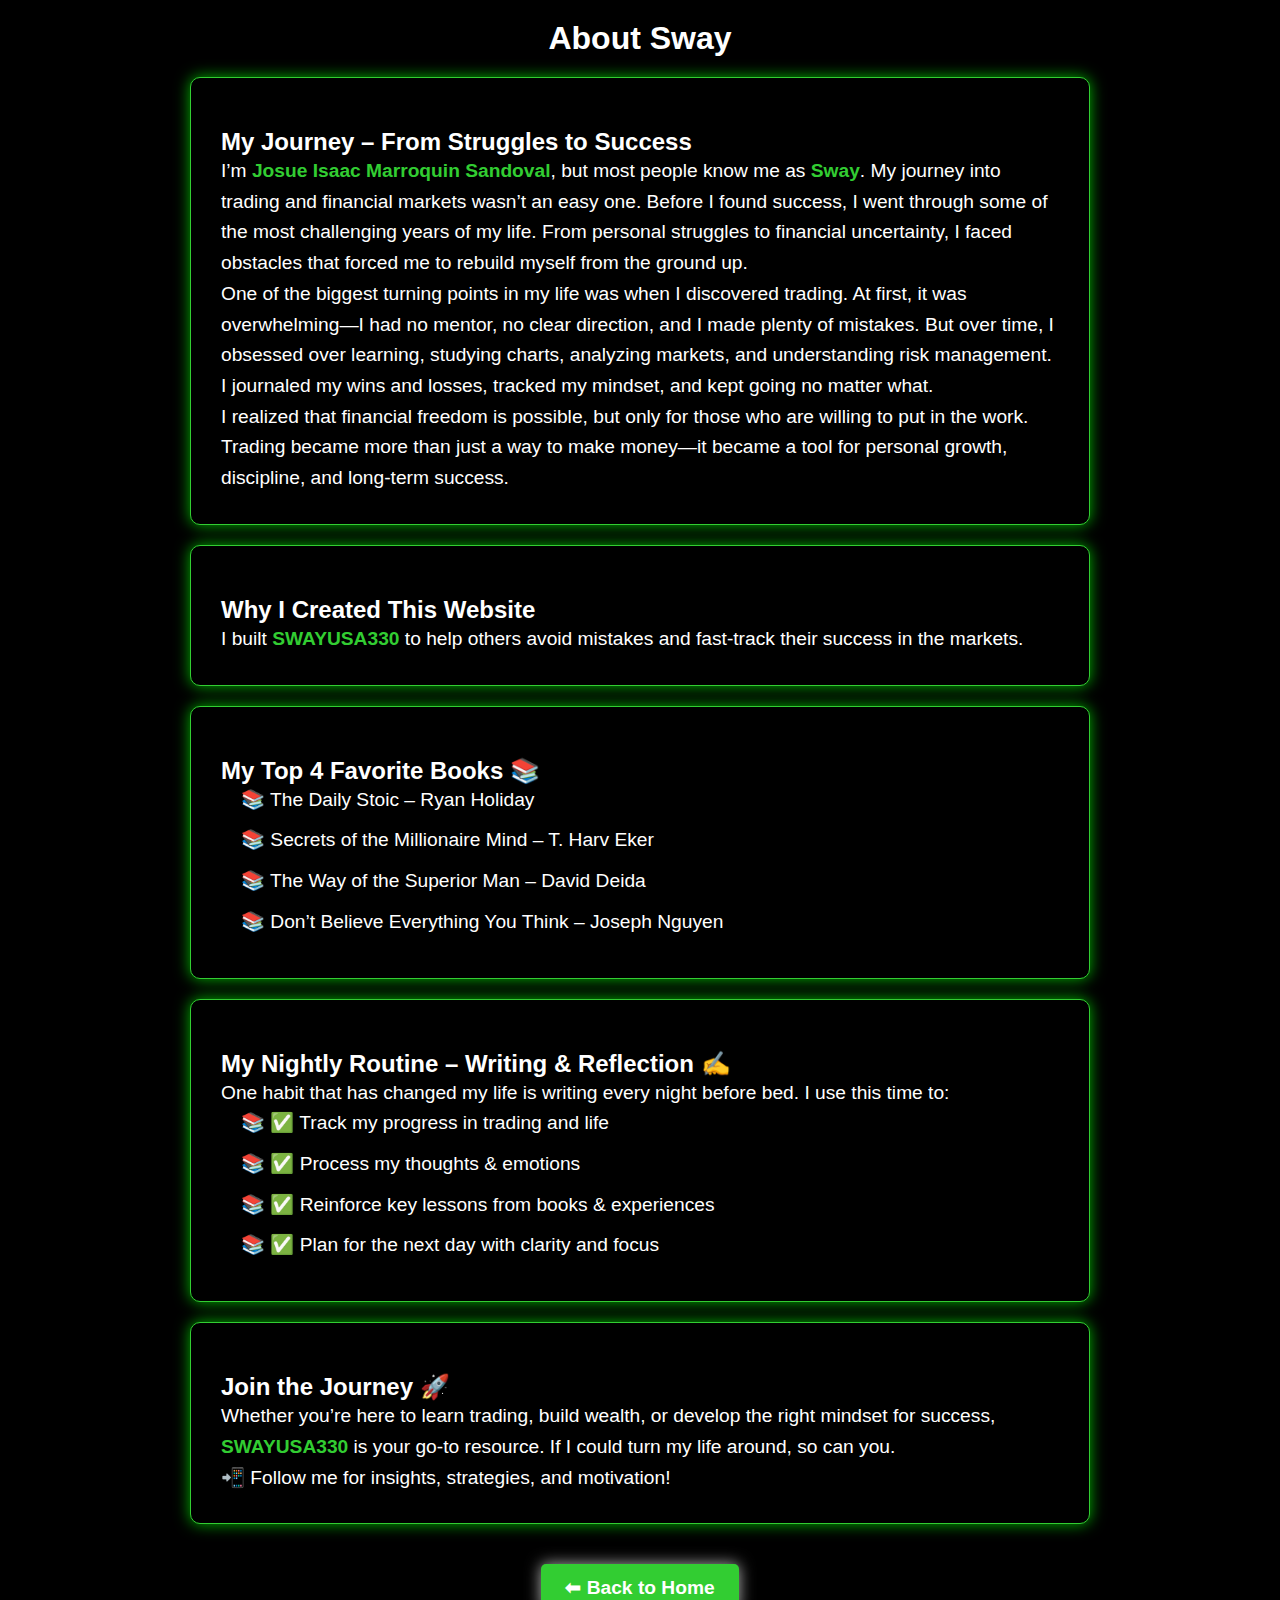
==== commit 2359e9fb: "Add files via upload" ====
--- a/about-sway.html
+++ b/about-sway.html
@@ -35,13 +35,13 @@
             border: 1px solid limegreen;
         }
         h1 {
-            color: limegreen;
+            color: rgb(255, 255, 255);
             margin-bottom: 20px;
             font-size: 2em;
             text-align: center;
         }
         h2 {
-            color: limegreen;
+            color: rgb(255, 255, 255);
             margin-top: 20px;
             font-size: 1.5em;
         }
@@ -75,7 +75,7 @@
             transition: 0.3s;
             font-size: 1.2em;
             text-align: center;
-            box-shadow: 0 0 15px rgba(0, 255, 0, 0.7);
+            box-shadow: 0 0 15px rgba(255, 255, 255, 0.7);
         }
         .cta:hover {
             background: #00cc00;
--- a/styles.css
+++ b/styles.css
@@ -3,7 +3,7 @@
     font-family: Arial, sans-serif;
     margin: 0;
     padding: 0;
-    background: #2c2c2c;
+    background: #000;
     color: white;
     transition: background 0.3s, color 0.3s;
     padding-top: 70px; /* Ensures content starts below fixed header */
@@ -37,7 +37,6 @@
     align-items: center;
     flex-wrap: wrap;
     gap: 15px;
-    margin-top: 10px;
 }
 
 nav ul {
@@ -53,10 +52,34 @@
     display: inline-block;
 }
 
+/* Navigation Links */
 nav ul li a {
+    color: white;
+    text-decoration: none; /* Remove underline */
+    font-weight: bold;
+    font-size: 16px;
+    transition: color 0.3s ease;
+}
+
+/* On hover, change color to green */
+nav ul li a:hover, nav ul li a:focus {
     color: #00ff00;
-    text-decoration: none;
-    font-weight: bold;
+}
+
+/* Active state for the selected icon */
+nav ul li a:active {
+    color: #00ff00;
+}
+
+/* Remove underline from all links */
+a {
+    text-decoration: none !important;
+    color: inherit !important;
+}
+
+a:hover {
+    text-decoration: none !important;
+    color: #00ff00 !important;
 }
 
 /* Mobile Navigation Fix */
@@ -65,7 +88,7 @@
         flex-direction: column;
         gap: 8px;
     }
-
+    
     header {
         padding-bottom: 15px;
     }
@@ -75,829 +98,260 @@
     }
 }
 
-/* Button Styling */
-.btn {
-    display: inline-block;
-    margin-top: 20px;
-    text-decoration: none;
-    color: black;
-    background: limegreen;
-    font-weight: bold;
-    padding: 12px 18px;
-    border-radius: 5px;
-    border: none;
-    transition: 0.3s;
-    box-shadow: 0 0 10px rgba(0, 255, 0, 0.5);
-}
-
-.btn:hover {
-    background: #00cc00;
-    color: black;
-}
-
-/* Sections */
-section {
-    background: #1a1a1a;
-    padding: 20px;
-    border-radius: 10px;
-    box-shadow: 0 0 10px rgba(0, 255, 0, 0.5);
-    margin-bottom: 25px;
-    text-align: center;
-}
-
-/* Footer */
-footer {
-    text-align: center;
-    padding: 20px;
-    background: black;
-    font-size: 14px;
-    border-top: 1px solid grey;
-}
-
-/* Responsive Layout */
-@media screen and (max-width: 768px) {
-    .container {
-        width: 95%;
-        text-align: center;
-    }
-
-    .btn {
-        width: auto;
-        text-align: center;
-    }
-}
-
-/* Button */
-.btn {
-    background: #00ff00;
-    border: none;
-    padding: 10px 15px;
-    cursor: pointer;
-    font-weight: bold;
-    border-radius: 5px;
-    transition: 0.3s;
-    text-decoration: none;
-    display: inline-block;
-    color: black;
-}
-
-.btn:hover {
-    background: #008000;
-}
-
-/* Fix Button Text Styling */
-.btn a {
-    text-decoration: none;
-    color: black;
-    font-weight: bold;
-}
-
-.btn a:hover {
-    color: black;
-}
-
-/* Hero Section */
-.hero {
-    text-align: center;
-    padding: 100px 20px;
-    background: #333;
-    color: white;
-}
-
-/* Stock Price Section */
-.stock-price {
-    text-align: center;
-    font-size: 18px;
-    color: #00ff00;
-    font-weight: bold;
-    margin: 20px 0;
-}
-
-/* Services */
-.services {
-    text-align: center;
-    padding: 50px 20px;
-    background: black;
-    color: white;
-    display: flex;
-    justify-content: center;
-    flex-wrap: wrap;
-    gap: 20px;
-}
-
-.service-box {
-    background: #444;
-    color: white;
-    padding: 20px;
-    border-radius: 10px;
-    width: 320px;
-    text-align: center;
-    border: 1px solid #00ff00;
-    cursor: pointer;
-    transition: transform 0.3s ease, box-shadow 0.3s ease;
-    text-decoration: none; /* Removes underline */
-    display: block;
-}
-
-.service-box h3, 
-.service-box p {
-    text-decoration: none; /* Ensures no underline inside */
-}
-
-.service-box:hover {
-    transform: scale(1.05);
-    box-shadow: 0px 0px 15px rgba(0, 255, 0, 0.5);
-    text-decoration: none; /* Prevent underline on hover */
-}
-
-/* Contact Form */
-.contact {
-    padding: 50px;
-    background: #222;
-    text-align: center;
-    border-radius: 10px;
-}
-
-/* Input Styling */
+/* Contact Form Styling */
 .contact input,
 .contact textarea {
     width: 90%;
     max-width: 500px;
     padding: 12px;
-    border: 2px solid #00ff00;
+    border: 2px solid #444;
     border-radius: 8px;
     background: #111;
     color: white;
     font-size: 16px;
     display: block;
     margin: 0 auto;
-    transition: 0.3s;
-}
-
+    transition: border-color 0.3s, box-shadow 0.3s;
+}
+
+/* Input Focus Effect */
 .contact input:focus,
 .contact textarea:focus {
     border-color: #00ff00;
     outline: none;
-    box-shadow: 0 0 10px rgba(0, 255, 0, 0.8);
-}
-
-/* About Section */
-.about {
-    background: black;
-    padding: 50px 20px;
-    text-align: center;
-    border-top: 1px solid #00ff00;
-    margin-top: 50px;
-}
-
-/* Footer */
-footer {
-    text-align: center;
-    padding: 20px;
-    background: black;
-    font-size: 14px;
-    border-top: 1px solid grey;
-}
-
-/* Responsive Layout for Mobile */
-@media screen and (max-width: 768px) {
-    .container {
-        width: 95%;
-        text-align: center;
-    }
-
-    .hero {
-        padding: 50px 15px;
-    }
-
-    .services {
-        flex-direction: column;
-        align-items: center;
-    }
-
-    .service-box {
-        width: 90%;
-    }
-
-    .contact input,
-    .contact textarea {
-        width: 95%;
-    }
-
-    .btn {
-        width: 90%;
-    }
-}
-/* Change Background to Grey */
-body {
-    background: #2c2c2c; /* Dark Grey */
-    color: white;
-    font-family: Arial, sans-serif;
-    margin: 0;
-    padding-top: 70px;
-}
-
-/* Smooth Scrolling */
-html {
-    scroll-behavior: smooth;
-}
-/* Style for Inner Pages */
-.inner-container {
-    max-width: 800px;
-    margin: 100px auto;
-    padding: 30px;
-    background: #111;
-    color: white;
-    text-align: center;
-    border-radius: 15px;
-    box-shadow: 0px 0px 20px rgba(0, 255, 0, 0.7);
-}
-
-.inner-container h1, 
-.inner-container h2 {
-    margin-bottom: 15px;
-}
-
-.inner-container p {
-    font-size: 18px;
-    line-height: 1.6;
-    margin-bottom: 20px;
-}
-
-/* Highlight Important Text */
-.highlight {
-    color: #00ff00;
-    font-weight: bold;
-}
-
-/* Fix Bullet Points */
-.styled-list {
-    text-align: left;
-    display: inline-block;
-    margin: 20px 0;
-    padding-left: 20px;
-}
-
-.styled-list li {
-    font-size: 18px;
-    margin-bottom: 10px;
-    list-style: none;
-    display: flex;
-    align-items: center;
-}
-
-.styled-list li::before {
-    content: "✔️";
-    color: #00ff00;
-    margin-right: 10px;
-}
-
-/* Button */
+    box-shadow: 0 0 15px rgba(0, 255, 0, 0.8);
+}
+
+/* Button Styling */
 .btn {
     display: inline-block;
-    margin-top: 20px;
     text-decoration: none;
-    color: white;
-    background: #00ff00;
+    color: black;
+    background: white;
     font-weight: bold;
     padding: 12px 18px;
     border-radius: 5px;
-    border: none;
-    transition: 0.3s;
-    box-shadow: 0 0 10px rgba(0, 255, 0, 0.5);
-}
-
-.btn:hover {
+    border: 2px solid black;
+    transition: background 0.3s, color 0.3s, box-shadow 0.3s;
+    box-shadow: 0 0 10px rgba(255, 255, 255, 0.5);
+}
+
+/* Button Hover and Click Effect */
+.btn:hover, 
+.btn:active {
     background: black;
-    color: #00ff00;
+    color: white;
+    border: 2px solid white;
+    box-shadow: 0 0 10px rgba(0, 255, 0, 0.8);
+}
+
+/* Service Boxes */
+.services {
+    text-align: center;
+    padding: 50px 20px;
+    background: black;
+    color: white;
+    display: flex;
+    justify-content: center;
+    flex-wrap: wrap;
+    gap: 20px;
+}
+
+.service-box {
+    background: #111;
+    color: white !important;
+    padding: 20px;
+    border-radius: 10px;
+    width: 320px;
+    text-align: center;
     border: 2px solid #00ff00;
-}
-
-/* Style for Inner Pages */
-.inner-container {
-    max-width: 800px;
-    margin: 100px auto;
-    padding: 30px;
-    background: #111;
-    color: white;
-    text-align: center;
-    border-radius: 15px;
-    box-shadow: 0px 0px 20px rgba(0, 255, 0, 0.7);
-}
-
-.inner-container h1, 
-.inner-container h2 {
-    margin-bottom: 15px;
-}
-
-.inner-container p {
-    font-size: 18px;
-    line-height: 1.6;
-    margin-bottom: 20px;
-}
-
-/* Highlight Important Text */
-.highlight {
-    color: #00ff00;
-    font-weight: bold;
-}
-
-/* Fix Bullet Points */
-.styled-list {
-    text-align: left;
-    display: inline-block;
-    margin: 20px 0;
-    padding-left: 20px;
-}
-
-.styled-list li {
-    font-size: 18px;
-    margin-bottom: 10px;
-    list-style: none;
-    display: flex;
-    align-items: center;
-}
-
-.styled-list li::before {
-    content: "✔️";
-    color: #00ff00;
-    margin-right: 10px;
-}
-
-/* Button */
-.btn {
-    display: inline-block;
-    margin-top: 20px;
-    text-decoration: none;
-    color: white;
-    background: #00ff00;
-    font-weight: bold;
-    padding: 12px 18px;
-    border-radius: 5px;
-    border: none;
-    transition: 0.3s;
-    box-shadow: 0 0 10px rgba(0, 255, 0, 0.5);
-}
-
-.btn:hover {
-    background: black;
-    color: #00ff00;
-    border: 2px solid #00ff00;
-}
-
-/* Style for Inner Pages */
-.inner-container {
-    max-width: 800px;
-    margin: 100px auto;
-    padding: 30px;
-    background: #111;
-    color: white;
-    text-align: center;
-    border-radius: 15px;
-    box-shadow: 0px 0px 20px rgba(0, 255, 0, 0.7);
-}
-
-.inner-container h1, 
-.inner-container h2 {
-    margin-bottom: 15px;
-}
-
-.inner-container p {
-    font-size: 18px;
-    line-height: 1.6;
-    margin-bottom: 20px;
-}
-
-/* Highlight Important Text */
-.highlight {
-    color: #00ff00;
-    font-weight: bold;
-}
-
-/* Fix Bullet Points */
-.styled-list {
-    text-align: left;
-    display: inline-block;
-    margin: 20px 0;
-    padding-left: 20px;
-}
-
-.styled-list li {
-    font-size: 18px;
-    margin-bottom: 10px;
-    list-style: none;
-    display: flex;
-    align-items: center;
-}
-
-.styled-list li::before {
-    content: "✔️";
-    color: #00ff00;
-    margin-right: 10px;
-}
-
-/* Button */
-.btn {
-    display: inline-block;
-    margin-top: 20px;
-    text-decoration: none;
-    color: white;
-    background: #00ff00;
-    font-weight: bold;
-    padding: 12px 18px;
-    border-radius: 5px;
-    border: none;
-    transition: 0.3s;
-    box-shadow: 0 0 10px rgba(0, 255, 0, 0.5);
-}
-
-.btn:hover {
-    background: black;
-    color: #00ff00;
-    border: 2px solid #00ff00;
-}
-
-/* ==================== */
-/* Make Service Boxes Clickable */
-/* ==================== */
-.service-box {
-    display: block; /* Ensures the whole box is clickable */
-    text-decoration: none; /* Removes underline */
-    color: white; /* Keeps text visible */
-    padding: 20px;
-    background: #222; /* Keeps it styled */
-    border-radius: 10px;
-    text-align: center;
+    cursor: pointer;
     transition: transform 0.3s ease, box-shadow 0.3s ease;
-}
-
-/* Add hover effect */
+    display: block;
+    box-shadow: 0 0 15px rgba(0, 255, 0, 0.5);
+}
+
+.service-box h3, .service-box p {
+    color: white !important;
+}
+
 .service-box:hover {
     transform: scale(1.05);
-    box-shadow: 0px 0px 15px rgba(0, 255, 0, 0.5);
-}
-
-/* ==================== */
-/* Ensure Clicking Works on Mobile */
-/* ==================== */
+    box-shadow: 0px 0px 15px rgba(0, 255, 0, 0.8);
+}
+
+/* Fixing purple text issue */
+.service-box a {
+    color: white !important;
+    text-decoration: none !important;
+}
+
+/* Hide mobile menu button on desktop */
+.menu-toggle {
+    display: none;
+}
+
 @media screen and (max-width: 768px) {
-    .service-box {
-        width: 90%; /* Makes sure it fits mobile screens */
-        padding: 15px;
-        margin: 10px auto;
-    }
-}
-
-/* Fix Clicking Issue */
-.service-box a {
-    display: block;
-    width: 100%;
-    height: 100%;
-    text-decoration: none;
-    color: inherit;
-    pointer-events: auto;
-}
-
-/* Hide menu on mobile by default */
-nav {
-    display: none; /* Hide menu initially */
-    background: black;
+    .menu-toggle {
+        display: block;
+    }
+    
+    .nav-menu {
+        display: none;
+        flex-direction: column;
+        position: absolute;
+        top: 60px;
+        left: 0;
+        width: 100%;
+        background: black;
+        text-align: center;
+        padding: 10px 0;
+    }
+
+    .nav-menu.nav-active {
+        display: flex;
+    }
+}
+
+/* 🔥 Styles for Login & Signup System */
+.auth-buttons {
+    display: flex;
+    gap: 10px;
+    align-items: center;
     position: absolute;
-    top: 60px;
-    left: 0;
-    width: 100%;
-    text-align: center;
-    padding: 10px 0;
-}
-
-/* Show menu when "nav-active" is added */
-nav.nav-active {
-    display: block; /* Show when active */
-}
-
-/* Ensure the menu button is visible */
-.menu-toggle {
-    display: block;
-    font-size: 24px;
-    background: none;
+    top: 50%;
+    right: 20px;
+    transform: translateY(-50%);
+}
+
+/* 🔥 Styling for the buttons */
+.auth-buttons .btn {
+    padding: 10px 16px;
+    font-size: 14px;
+    background: limegreen;
     border: none;
-    color: #00ff00;
-    padding: 10px;
-    cursor: pointer;
-}
-
-/* Style for menu items */
-nav ul {
-    list-style: none;
-    padding: 0;
-    margin: 0;
-}
-
-nav ul li {
-    padding: 10px 0;
-}
-
-nav ul li a {
-    color: #00ff00;
-    text-decoration: none;
-    font-size: 18px;
-}
-
-/* Responsive fix */
-@media screen and (min-width: 768px) {
-    nav {
-        display: flex; /* Show menu on larger screens */
-        position: static;
-    }
-
-    .menu-toggle {
-        display: none; /* Hide menu toggle on desktop */
-    }
-}
-
-/* ===================== */
-/* Mobile Menu Styling */
-/* ===================== */
-
-/* Hide menu by default */
-.nav-menu {
-    display: none;
-    background: black;
-    position: absolute;
-    top: 60px;
-    left: 0;
-    width: 100%;
-    text-align: center;
-    padding: 10px 0;
-    z-index: 1000;
-}
-
-/* Show menu when "nav-active" class is added */
-.nav-menu.nav-active {
-    display: block;
-}
-
-/* Ensure the menu button is visible */
-.menu-toggle {
-    display: block;
-    font-size: 24px;
-    background: none;
-    border: none;
-    color: #00ff00;
-    padding: 10px;
-    cursor: pointer;
-}
-
-/* Style for menu items */
-.nav-menu ul {
-    list-style: none;
-    padding: 0;
-    margin: 0;
-}
-
-.nav-menu ul li {
-    padding: 10px 0;
-}
-
-.nav-menu ul li a {
-    color: #00ff00;
-    text-decoration: none;
-    font-size: 18px;
-}
-
-/* Responsive fix */
-@media screen and (min-width: 768px) {
-    .nav-menu {
-        display: flex; /* Show menu on desktop */
-        position: static;
-    }
-
-    .menu-toggle {
-        display: none; /* Hide menu toggle on desktop */
-    }
-}
-
-/* Hide the nav menu by default on mobile */
-.nav-menu {
-    display: none;
-    flex-direction: column;
-    background: black;
-    width: 100%;
-    position: absolute;
-    top: 60px;
-    left: 0;
-    padding: 10px 0;
-    text-align: center;
-}
-
-/* Show menu when it's active */
-.nav-menu.nav-active {
-    display: flex;
-}
-
-/* Style the menu toggle button */
-.menu-toggle {
-    display: block;
-    font-size: 24px;
-    cursor: pointer;
-    color: #00ff00;
-    background: none;
-    border: none;
-    padding: 10px;
-}
-
-/* Hide menu toggle on desktop */
-@media screen and (min-width: 768px) {
-    .menu-toggle {
-        display: none;
-    }
-
-    .nav-menu {
-        display: flex !important;
-        position: static;
-        flex-direction: row;
-    }
-}
-
-/* 🔹 Make Header Sticky (stays on top when scrolling) */
-header {
+    cursor: pointer;
+    font-weight: bold;
+    border-radius: 5px;
+    transition: 0.3s;
+}
+
+.auth-buttons .btn:hover {
+    background: #00cc00;
+}
+
+/* 🔥 Popup Forms (Login & Signup) */
+.auth-form {
+    display: none; /* Hide by default */
     position: fixed;
-    width: 100%;
-    top: 0;
-    left: 0;
-    z-index: 1000;
-}
-
-/* 🔹 Button Hover Effect */
-.btn:hover {
-    background: limegreen;
-    color: black;
-    transition: 0.3s; /* Smooth transition */
-}
-/* General Reset */
-body {
-    font-family: Arial, sans-serif;
-    margin: 0;
-    padding: 0;
-    transition: background 0.3s, color 0.3s;
-    padding-top: 70px; /* Ensures content starts below fixed header */
-}
-
-/* Aligning Service Boxes Evenly */
-.services {
-    display: flex;
-    justify-content: center;
-    flex-wrap: wrap;
-    gap: 30px;
-    margin-top: 40px;
-    align-items: stretch;
-}
-
-.service-box {
+    top: 50%;
+    left: 50%;
+    transform: translate(-50%, -50%);
     background: #222;
     padding: 20px;
     border-radius: 10px;
+    text-align: center;
+    box-shadow: 0px 0px 15px rgba(0, 255, 0, 0.8);
     width: 300px;
-    text-align: center;
+    z-index: 9999; /* Make sure it’s above everything */
+}
+
+/* 🔥 Input fields inside Login/Signup */
+.auth-form input {
+    display: block;
+    width: 100%;
+    padding: 10px;
+    margin: 10px 0;
     border: 1px solid limegreen;
-    cursor: pointer;
-    transition: transform 0.3s ease, box-shadow 0.3s ease;
-    display: flex;
-    flex-direction: column;
+    background: #111;
+    color: white;
+    border-radius: 5px;
+}
+
+/* 🔥 Buttons inside forms */
+.auth-form button {
+    background: limegreen;
+    border: none;
+    padding: 10px;
+    cursor: pointer;
+    font-weight: bold;
+    border-radius: 5px;
+    transition: 0.3s;
+}
+
+/* 🔥 Button Hover Effect */
+.auth-form button:hover {
+    background: #00cc00;
+}
+
+/* 🔥 Close Button */
+.close-btn {
+    background: red;
+    margin-top: 10px;
+    color: white;
+    padding: 8px 12px;
+    border-radius: 5px;
+    cursor: pointer;
+    font-weight: bold;
+    border: none;
+}
+
+/* 🔥 Make sure it looks good on mobile */
+@media screen and (max-width: 768px) {
+    .auth-buttons {
+        top: 10px;
+        right: 10px;
+    }
+}
+
+.trade-entry {
+    display: flex;
     justify-content: space-between;
-}
-
-.service-box h3 {
-    margin-bottom: 10px;
-}
-
-.service-box:hover {
-    transform: scale(1.05);
-    box-shadow: 0px 0px 15px rgba(0, 255, 0, 0.5);
-}
-
-/* Ensuring Even Height for Service Boxes */
+    align-items: center;
+    background: rgba(0, 255, 0, 0.2);
+    padding: 5px;
+    border-radius: 5px;
+    margin-top: 5px;
+    color: white;
+    font-size: 14px;
+}
+
+.trade-entry .loss {
+    background: rgba(255, 0, 0, 0.2);
+    color: red;
+}
+
+.trade-entry .win {
+    background: rgba(0, 255, 0, 0.2);
+    color: limegreen;
+}
+
+.delete-trade {
+    background: none;
+    border: none;
+    cursor: pointer;
+    color: red;
+    font-size: 14px;
+}
+/* Mobile Navigation Fix */
 @media screen and (max-width: 768px) {
-    .services {
+    .menu-toggle {
+        display: block;
+    }
+
+    .nav-menu {
+        display: none;
         flex-direction: column;
-        align-items: center;
-    }
-
-    .service-box {
-        width: 90%;
-    }
-}
-/* General Reset */
-body {
-    font-family: Arial, sans-serif;
-    margin: 0;
-    padding: 0;
-    transition: background 0.3s, color 0.3s;
-    padding-top: 70px; /* Ensures content starts below fixed header */
-}
-
-/* Aligning Service Boxes Evenly */
-.services {
-    display: flex;
-    justify-content: center;
-    flex-wrap: wrap;
-    gap: 30px;
-    margin-top: 40px;
-    align-items: stretch;
-}
-
-.service-box {
-    background: #222;
-    padding: 20px;
-    border-radius: 10px;
-    width: 300px;
-    text-align: center;
-    border: 1px solid limegreen;
-    cursor: pointer;
-    transition: transform 0.3s ease, box-shadow 0.3s ease;
-    display: flex;
-    flex-direction: column;
-    justify-content: space-between;
-}
-
-.service-box h3 {
-    margin-bottom: 10px;
-}
-
-.service-box:hover {
-    transform: scale(1.05);
-    box-shadow: 0px 0px 15px rgba(0, 255, 0, 0.5);
-}
-
-/* Ensuring Even Height for Service Boxes */
-@media screen and (max-width: 768px) {
-    .services {
-        flex-direction: column;
-        align-items: center;
-    }
-
-    .service-box {
-        width: 90%;
-    }
-}
-
-/* About Sway Styling */
-.about-container {
-    width: 90%;
-    max-width: 1200px;
-    background: #111;
-    padding: 40px;
-    border-radius: 10px;
-    box-shadow: 0 0 15px rgba(0, 255, 0, 0.5);
-    margin-bottom: 40px;
-    text-align: left;
-}
-
-.about-container h1, h2 {
-    color: limegreen;
-    margin-bottom: 20px;
-    text-align: center;
-}
-
-.about-container p, li {
-    font-size: 1.4em;
-    line-height: 1.8;
-}
-
-.about-container ul {
-    list-style: none;
-    padding-left: 20px;
-}
-
-.about-container .highlight {
-    color: limegreen;
-    font-weight: bold;
-}
-
-/* Trading Money Blueprint Styling */
-.trading-blueprint {
-    width: 90%;
-    max-width: 1200px;
-    background: #111;
-    padding: 40px;
-    border-radius: 10px;
-    box-shadow: 0 0 15px rgba(0, 255, 0, 0.5);
-    margin-bottom: 40px;
-    text-align: left;
-}
-
-.trading-blueprint h1, h2 {
-    color: limegreen;
-    margin-bottom: 20px;
-    text-align: center;
-}
-
-.trading-blueprint p, li {
-    font-size: 1.4em;
-    line-height: 1.8;
-}
-
-.trading-blueprint ul {
-    list-style: none;
-    padding-left: 20px;
-}
+        position: absolute;
+        top: 60px;
+        left: 0;
+        width: 100%;
+        background: black;
+        text-align: center;
+        padding: 10px 0;
+    }
+
+    .nav-menu.active {
+        display: flex;
+    }
+}